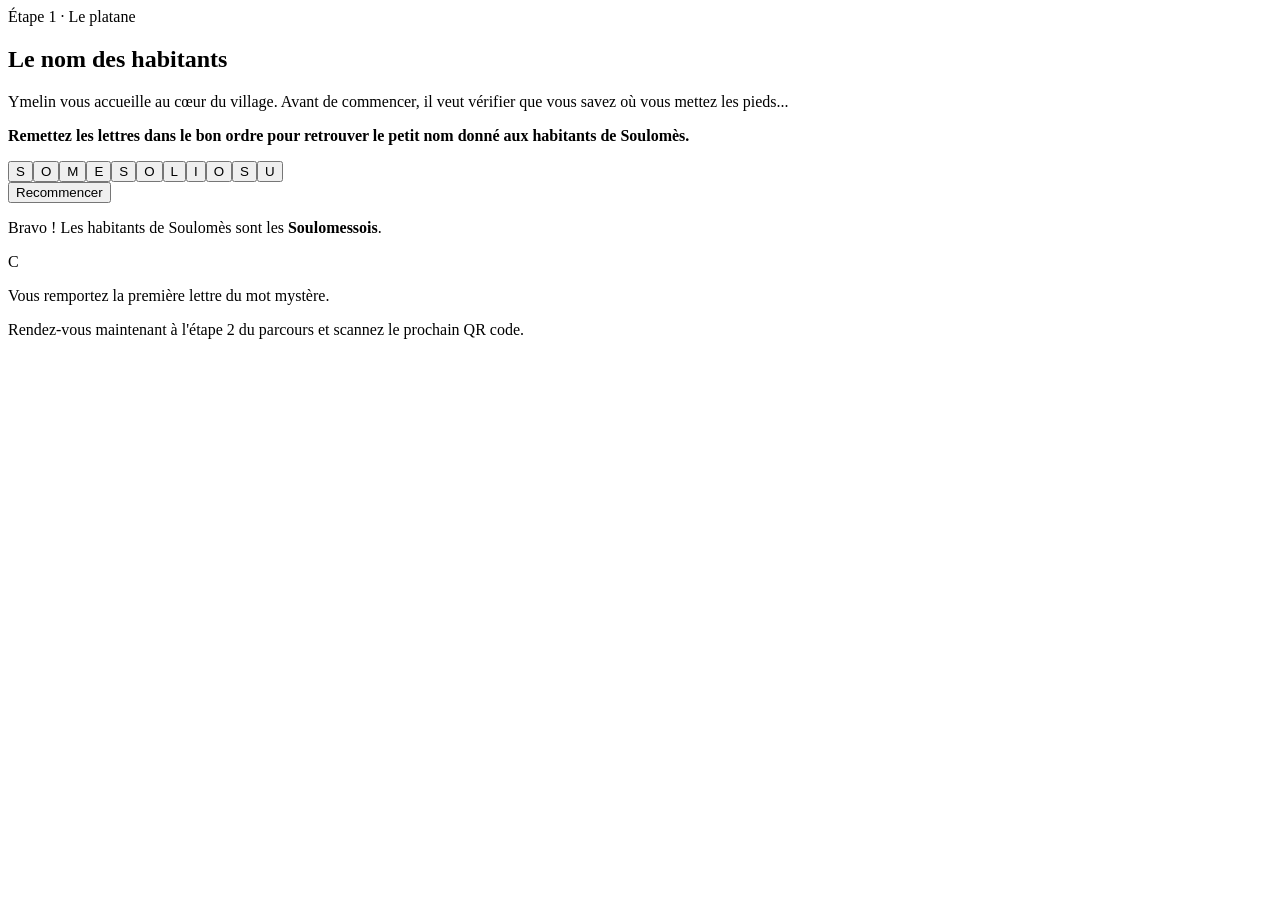
==== etape1.html @ f731c497 "Add files via upload" ====
<!doctype html><html lang="fr"><head><meta charset="utf-8"><meta name="viewport" content="width=device-width, initial-scale=1"><title>Étape 1 · Soulomessois</title><link rel="stylesheet" href="css/style.css"></head><body><audio id="medievalAudio" src="audio/ambiance-medievale.wav" preload="auto"></audio><div class="topbar" data-topbar></div><main class="page"><article class="card"><div class="kicker">Étape 1 · Le platane</div><h2>Le nom des habitants</h2><p class="story">Ymelin vous accueille au cœur du village. Avant de commencer, il veut vérifier que vous savez où vous mettez les pieds...</p><p class="story"><strong>Remettez les lettres dans le bon ordre pour retrouver le petit nom donné aux habitants de Soulomès.</strong></p><div id="letters" class="letters"></div><div id="answer" class="answerline"></div><button class="btn secondary" id="reset">Recommencer</button><div id="success" class="message"><p>Bravo ! Les habitants de Soulomès sont les <strong>Soulomessois</strong>.</p><div class="letter-award">C</div><p class="path-note">Vous remportez la première lettre du mot mystère.</p><p>Rendez-vous maintenant à l'étape 2 du parcours et scannez le prochain QR code.</p></div></article></main><script src="js/app.js"></script><script>const target="SOULOMESSOIS";let pool="SOMESOLIOSU".split("");let answer=[];const letters=document.getElementById("letters"),answerBox=document.getElementById("answer");function draw(){letters.innerHTML="";answerBox.innerHTML="";pool.forEach((l,i)=>{const b=document.createElement("button");b.className="letter";b.textContent=l;b.onclick=()=>{answer.push(l);pool.splice(i,1);check();draw()};letters.appendChild(b)});answer.forEach((l,i)=>{const b=document.createElement("button");b.className="letter";b.textContent=l;b.onclick=()=>{pool.push(l);answer.splice(i,1);draw()};answerBox.appendChild(b)})}function check(){if(answer.join("")===target)setTimeout(()=>reveal("success"),120)}document.getElementById("reset").onclick=()=>{pool="SOMESOLIOSU".split("");answer=[];draw()};draw();</script></body></html>
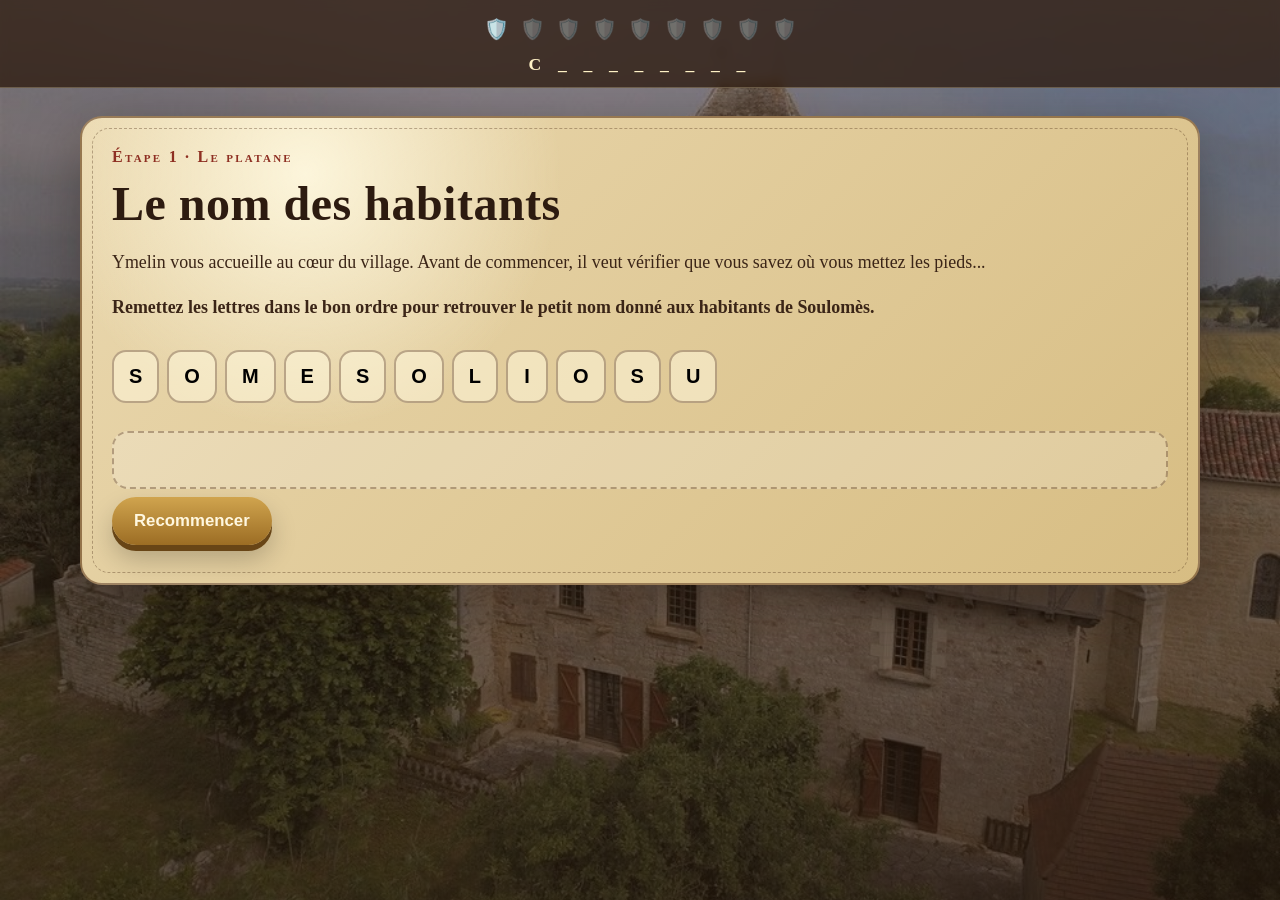
==== commit 420b367f: "Add files via upload" ====
--- a/etape1.html
+++ b/etape1.html
@@ -1 +1,7 @@
-<!doctype html><html lang="fr"><head><meta charset="utf-8"><meta name="viewport" content="width=device-width, initial-scale=1"><title>Étape 1 · Soulomessois</title><link rel="stylesheet" href="css/style.css"></head><body><audio id="medievalAudio" src="audio/ambiance-medievale.wav" preload="auto"></audio><div class="topbar" data-topbar></div><main class="page"><article class="card"><div class="kicker">Étape 1 · Le platane</div><h2>Le nom des habitants</h2><p class="story">Ymelin vous accueille au cœur du village. Avant de commencer, il veut vérifier que vous savez où vous mettez les pieds...</p><p class="story"><strong>Remettez les lettres dans le bon ordre pour retrouver le petit nom donné aux habitants de Soulomès.</strong></p><div id="letters" class="letters"></div><div id="answer" class="answerline"></div><button class="btn secondary" id="reset">Recommencer</button><div id="success" class="message"><p>Bravo ! Les habitants de Soulomès sont les <strong>Soulomessois</strong>.</p><div class="letter-award">C</div><p class="path-note">Vous remportez la première lettre du mot mystère.</p><p>Rendez-vous maintenant à l'étape 2 du parcours et scannez le prochain QR code.</p></div></article></main><script src="js/app.js"></script><script>const target="SOULOMESSOIS";let pool="SOMESOLIOSU".split("");let answer=[];const letters=document.getElementById("letters"),answerBox=document.getElementById("answer");function draw(){letters.innerHTML="";answerBox.innerHTML="";pool.forEach((l,i)=>{const b=document.createElement("button");b.className="letter";b.textContent=l;b.onclick=()=>{answer.push(l);pool.splice(i,1);check();draw()};letters.appendChild(b)});answer.forEach((l,i)=>{const b=document.createElement("button");b.className="letter";b.textContent=l;b.onclick=()=>{pool.push(l);answer.splice(i,1);draw()};answerBox.appendChild(b)})}function check(){if(answer.join("")===target)setTimeout(()=>reveal("success"),120)}document.getElementById("reset").onclick=()=>{pool="SOMESOLIOSU".split("");answer=[];draw()};draw();</script></body></html>+<!doctype html><html lang="fr"><head><meta charset="utf-8"><meta name="viewport" content="width=device-width, initial-scale=1"><title>Étape 1</title><link rel="stylesheet" href="style.css"></head><body><audio id="medievalAudio" src="ambiance-medievale.wav" preload="auto"></audio><div class="topbar" data-topbar></div><main class="page">
+<article class="card"><div class="kicker">Étape 1 · Le platane</div><h2>Le nom des habitants</h2><p class="story">Ymelin vous accueille au cœur du village. Avant de commencer, il veut vérifier que vous savez où vous mettez les pieds...</p><p class="story"><strong>Remettez les lettres dans le bon ordre pour retrouver le petit nom donné aux habitants de Soulomès.</strong></p><div id="letters" class="letters"></div><div id="answer" class="answerline"></div><button class="btn secondary" id="reset">Recommencer</button><div id="success" class="message"><p>Bravo ! Les habitants de Soulomès sont les <strong>Soulomessois</strong>.</p><div class="letter-award">C</div><p class="path-note">Vous remportez la première lettre du mot mystère.</p><p>Rendez-vous maintenant à l'étape 2 du parcours et scannez le prochain QR code.</p></div></article>
+</main><script src="app.js"></script><script>
+const target="SOULOMESSOIS";let pool="SOMESOLIOSU".split("");let answer=[];const letters=document.getElementById("letters"),answerBox=document.getElementById("answer");
+function draw(){letters.innerHTML="";answerBox.innerHTML="";pool.forEach((l,i)=>{const b=document.createElement("button");b.className="letter";b.textContent=l;b.onclick=()=>{answer.push(l);pool.splice(i,1);check();draw()};letters.appendChild(b)});answer.forEach((l,i)=>{const b=document.createElement("button");b.className="letter";b.textContent=l;b.onclick=()=>{pool.push(l);answer.splice(i,1);draw()};answerBox.appendChild(b)})}
+function check(){if(answer.join("")===target)setTimeout(()=>reveal("success"),120)}document.getElementById("reset").onclick=()=>{pool="SOMESOLIOSU".split("");answer=[];draw()};draw();
+</script></body></html>
--- a/style.css
+++ b/style.css
@@ -0,0 +1,23 @@
+
+:root{--ink:#3b2517;--red:#8e2f22;--gold:#b88a39;--parchment:#ead8af;--parchment2:#d7bd83;--shadow:rgba(30,16,8,.38)}
+*{box-sizing:border-box}html,body{margin:0;min-height:100%;font-family:Georgia,"Times New Roman",serif;color:var(--ink)}
+body{background:linear-gradient(rgba(38,24,12,.45),rgba(38,24,12,.72)),url("commanderie.jpg") center/cover fixed no-repeat}
+.page{width:min(1120px,94vw);margin:28px auto;padding-bottom:36px}.hero{display:grid;grid-template-columns:1.2fr .8fr;gap:26px;align-items:center;min-height:88vh}
+.card{position:relative;background:radial-gradient(circle at 20% 12%,rgba(255,249,225,.9),transparent 26%),linear-gradient(135deg,var(--parchment),var(--parchment2));border:2px solid rgba(94,58,28,.55);border-radius:22px;padding:30px;box-shadow:0 20px 60px var(--shadow)}
+.card:after{content:"";position:absolute;inset:10px;border:1px dashed rgba(74,44,20,.35);border-radius:17px;pointer-events:none}
+h1,h2{font-weight:700;letter-spacing:.5px;margin:.2em 0;color:#2d1b10}h1{font-size:clamp(2.1rem,5vw,4.6rem);line-height:.98}h2{font-size:clamp(1.8rem,4vw,3rem)}
+.kicker{font-variant:small-caps;letter-spacing:.14em;color:var(--red);font-weight:bold}.lead{font-size:1.25rem;line-height:1.55}.story{font-size:1.12rem;line-height:1.55}
+.ymelin{display:block;width:min(330px,70vw);margin:0 auto;filter:drop-shadow(0 12px 20px rgba(0,0,0,.35))}
+.btn{appearance:none;border:0;border-radius:999px;background:linear-gradient(#a93c2e,#7d251b);color:#fff7df;padding:14px 22px;font-size:1.05rem;font-weight:bold;cursor:pointer;box-shadow:0 6px 0 #4b160f,0 14px 26px rgba(0,0,0,.25);text-decoration:none;display:inline-block;margin:8px 8px 8px 0}
+.btn.secondary{background:linear-gradient(#d0a44e,#9c6d24);box-shadow:0 6px 0 #684516,0 14px 26px rgba(0,0,0,.22)}
+.topbar{position:sticky;top:0;z-index:10;margin:0;padding:12px 2vw;background:rgba(45,27,16,.78);backdrop-filter:blur(5px);border-bottom:1px solid rgba(255,240,190,.25)}
+.progress{display:flex;justify-content:center;gap:6px;flex-wrap:wrap}.shield{width:30px;height:34px;display:inline-grid;place-items:center;font-size:20px;opacity:.35}.shield.filled{opacity:1}
+.mystery{text-align:center;color:#fff2c6;font-weight:bold;margin-top:8px;font-size:1.1rem;letter-spacing:.35em}
+.choice,.letter{border:2px solid rgba(75,42,18,.35);background:rgba(255,248,221,.54);border-radius:14px;padding:13px 15px;margin:10px 0;cursor:pointer;font-weight:bold;transition:.15s;display:block}
+.choice:hover,.letter:hover{transform:translateY(-1px);background:rgba(255,248,221,.82)}.choice.selected{outline:3px solid rgba(184,138,57,.5)}
+.letters{display:flex;gap:8px;flex-wrap:wrap;margin:18px 0}.letter{min-width:42px;text-align:center;font-size:1.25rem;display:inline-block}
+.answerline{min-height:58px;display:flex;gap:8px;flex-wrap:wrap;padding:10px;border:2px dashed rgba(75,42,18,.35);border-radius:16px;background:rgba(255,255,255,.2)}
+.message{margin-top:18px;padding:16px;border-radius:16px;background:rgba(255,248,221,.68);border-left:7px solid var(--gold);display:none}.message.show{display:block}
+.letter-award{font-size:4rem;color:var(--red);font-weight:bold;text-align:center;margin:8px 0}.path-note{font-size:1.05rem;font-weight:bold;color:var(--red)}
+fieldset{border:0;margin:16px 0;padding:0}legend{font-weight:bold;font-size:1.1rem;margin-bottom:8px;color:#2d1b10}input{margin-right:8px}
+@media(max-width:780px){.hero{grid-template-columns:1fr;min-height:auto}.card{padding:22px}.mystery{letter-spacing:.18em;font-size:.96rem}.shield{width:25px;height:29px;font-size:17px}}
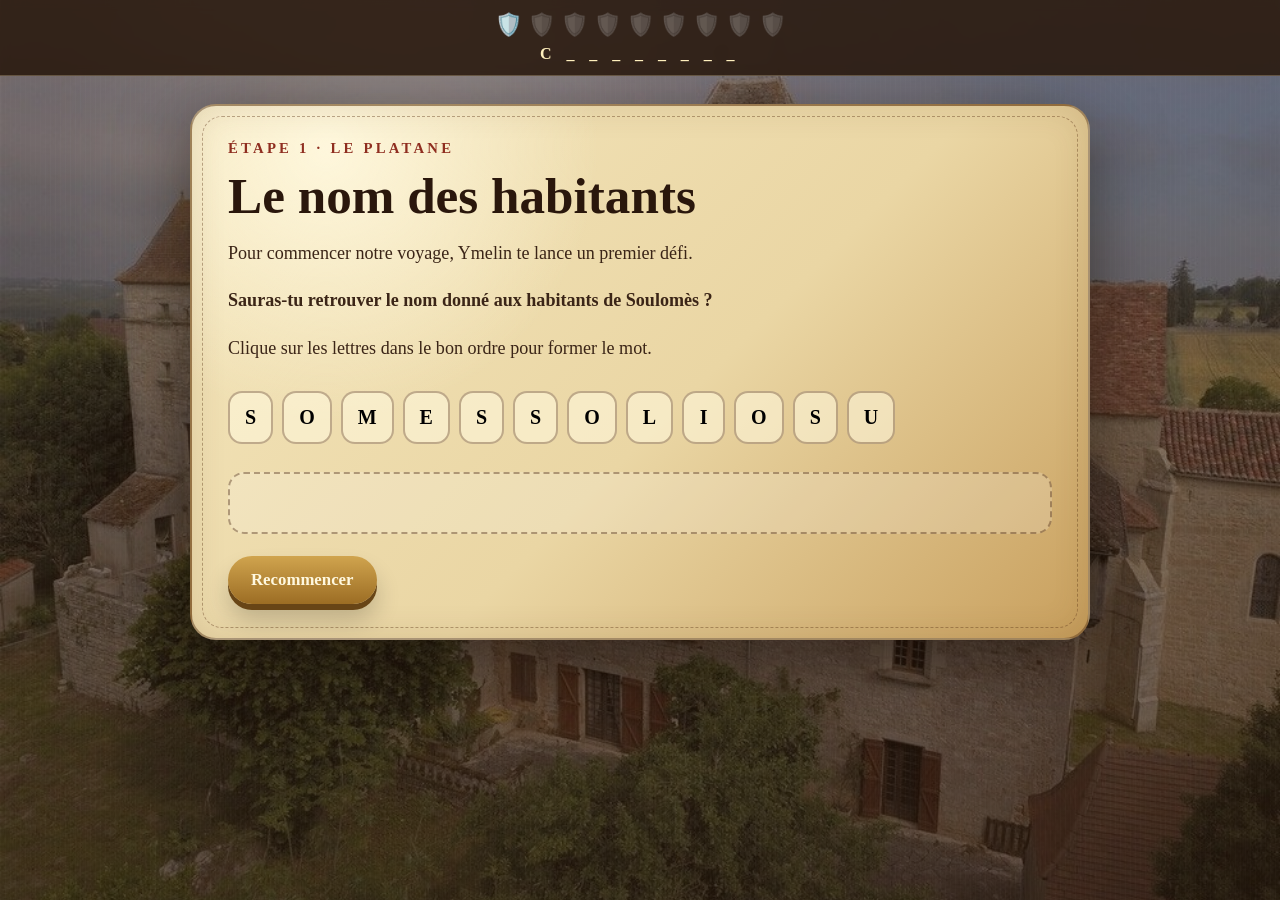
==== commit 3b457ca0: "Add files via upload" ====
--- a/etape1.html
+++ b/etape1.html
@@ -1,7 +1,39 @@
-<!doctype html><html lang="fr"><head><meta charset="utf-8"><meta name="viewport" content="width=device-width, initial-scale=1"><title>Étape 1</title><link rel="stylesheet" href="style.css"></head><body><audio id="medievalAudio" src="ambiance-medievale.wav" preload="auto"></audio><div class="topbar" data-topbar></div><main class="page">
-<article class="card"><div class="kicker">Étape 1 · Le platane</div><h2>Le nom des habitants</h2><p class="story">Ymelin vous accueille au cœur du village. Avant de commencer, il veut vérifier que vous savez où vous mettez les pieds...</p><p class="story"><strong>Remettez les lettres dans le bon ordre pour retrouver le petit nom donné aux habitants de Soulomès.</strong></p><div id="letters" class="letters"></div><div id="answer" class="answerline"></div><button class="btn secondary" id="reset">Recommencer</button><div id="success" class="message"><p>Bravo ! Les habitants de Soulomès sont les <strong>Soulomessois</strong>.</p><div class="letter-award">C</div><p class="path-note">Vous remportez la première lettre du mot mystère.</p><p>Rendez-vous maintenant à l'étape 2 du parcours et scannez le prochain QR code.</p></div></article>
-</main><script src="app.js"></script><script>
-const target="SOULOMESSOIS";let pool="SOMESOLIOSU".split("");let answer=[];const letters=document.getElementById("letters"),answerBox=document.getElementById("answer");
-function draw(){letters.innerHTML="";answerBox.innerHTML="";pool.forEach((l,i)=>{const b=document.createElement("button");b.className="letter";b.textContent=l;b.onclick=()=>{answer.push(l);pool.splice(i,1);check();draw()};letters.appendChild(b)});answer.forEach((l,i)=>{const b=document.createElement("button");b.className="letter";b.textContent=l;b.onclick=()=>{pool.push(l);answer.splice(i,1);draw()};answerBox.appendChild(b)})}
-function check(){if(answer.join("")===target)setTimeout(()=>reveal("success"),120)}document.getElementById("reset").onclick=()=>{pool="SOMESOLIOSU".split("");answer=[];draw()};draw();
-</script></body></html>+<!doctype html>
+<html lang="fr">
+<head>
+<meta charset="utf-8"><meta name="viewport" content="width=device-width, initial-scale=1">
+<title>Étape 1 · Le platane</title><link rel="stylesheet" href="style.css">
+</head>
+<body><div class="topbar" data-topbar></div><main class="page">
+<article class="parchment game">
+  <div class="kicker">Étape 1 · Le platane</div>
+  <h2>Le nom des habitants</h2>
+  <p class="story">Pour commencer notre voyage, Ymelin te lance un premier défi.</p>
+  <p class="story"><strong>Sauras-tu retrouver le nom donné aux habitants de Soulomès ?</strong></p>
+  <p class="story">Clique sur les lettres dans le bon ordre pour former le mot.</p>
+  <div id="letters" class="letters"></div>
+  <div id="answer" class="answerline"></div>
+  <div class="actions"><button class="btn secondary" id="reset">Recommencer</button></div>
+  <div id="success" class="message">
+    <p>Bravo ! Les habitants de Soulomès sont les <strong>Soulomessois</strong>.</p>
+    <div class="letter-award">C</div>
+    <p class="path-note">Tu remportes la première lettre du mot mystère.</p>
+    <p>Rends-toi maintenant à l’étape 2 du parcours et scanne le prochain QR code.</p>
+  </div>
+</article>
+</main><script src="app.js"></script>
+<script>
+const target="SOULOMESSOIS";
+const original="SOMESSOLIOSU".split("");
+let pool=[...original], answer=[];
+const letters=document.getElementById("letters"), answerBox=document.getElementById("answer");
+function draw(){
+  letters.innerHTML=""; answerBox.innerHTML="";
+  pool.forEach((l,i)=>{const b=document.createElement("button");b.className="letter";b.textContent=l;b.onclick=()=>{answer.push(l);pool.splice(i,1);check();draw()};letters.appendChild(b)});
+  answer.forEach((l,i)=>{const b=document.createElement("button");b.className="letter";b.textContent=l;b.onclick=()=>{pool.push(l);answer.splice(i,1);draw()};answerBox.appendChild(b)});
+}
+function check(){if(answer.join("")===target)setTimeout(()=>reveal("success"),120)}
+document.getElementById("reset").onclick=()=>{pool=[...original];answer=[];document.getElementById("success").classList.remove("show");draw()};
+draw();
+</script>
+</body></html>
--- a/style.css
+++ b/style.css
@@ -1,23 +1,35 @@
 
-:root{--ink:#3b2517;--red:#8e2f22;--gold:#b88a39;--parchment:#ead8af;--parchment2:#d7bd83;--shadow:rgba(30,16,8,.38)}
-*{box-sizing:border-box}html,body{margin:0;min-height:100%;font-family:Georgia,"Times New Roman",serif;color:var(--ink)}
-body{background:linear-gradient(rgba(38,24,12,.45),rgba(38,24,12,.72)),url("commanderie.jpg") center/cover fixed no-repeat}
-.page{width:min(1120px,94vw);margin:28px auto;padding-bottom:36px}.hero{display:grid;grid-template-columns:1.2fr .8fr;gap:26px;align-items:center;min-height:88vh}
-.card{position:relative;background:radial-gradient(circle at 20% 12%,rgba(255,249,225,.9),transparent 26%),linear-gradient(135deg,var(--parchment),var(--parchment2));border:2px solid rgba(94,58,28,.55);border-radius:22px;padding:30px;box-shadow:0 20px 60px var(--shadow)}
-.card:after{content:"";position:absolute;inset:10px;border:1px dashed rgba(74,44,20,.35);border-radius:17px;pointer-events:none}
-h1,h2{font-weight:700;letter-spacing:.5px;margin:.2em 0;color:#2d1b10}h1{font-size:clamp(2.1rem,5vw,4.6rem);line-height:.98}h2{font-size:clamp(1.8rem,4vw,3rem)}
-.kicker{font-variant:small-caps;letter-spacing:.14em;color:var(--red);font-weight:bold}.lead{font-size:1.25rem;line-height:1.55}.story{font-size:1.12rem;line-height:1.55}
-.ymelin{display:block;width:min(330px,70vw);margin:0 auto;filter:drop-shadow(0 12px 20px rgba(0,0,0,.35))}
-.btn{appearance:none;border:0;border-radius:999px;background:linear-gradient(#a93c2e,#7d251b);color:#fff7df;padding:14px 22px;font-size:1.05rem;font-weight:bold;cursor:pointer;box-shadow:0 6px 0 #4b160f,0 14px 26px rgba(0,0,0,.25);text-decoration:none;display:inline-block;margin:8px 8px 8px 0}
-.btn.secondary{background:linear-gradient(#d0a44e,#9c6d24);box-shadow:0 6px 0 #684516,0 14px 26px rgba(0,0,0,.22)}
-.topbar{position:sticky;top:0;z-index:10;margin:0;padding:12px 2vw;background:rgba(45,27,16,.78);backdrop-filter:blur(5px);border-bottom:1px solid rgba(255,240,190,.25)}
-.progress{display:flex;justify-content:center;gap:6px;flex-wrap:wrap}.shield{width:30px;height:34px;display:inline-grid;place-items:center;font-size:20px;opacity:.35}.shield.filled{opacity:1}
-.mystery{text-align:center;color:#fff2c6;font-weight:bold;margin-top:8px;font-size:1.1rem;letter-spacing:.35em}
-.choice,.letter{border:2px solid rgba(75,42,18,.35);background:rgba(255,248,221,.54);border-radius:14px;padding:13px 15px;margin:10px 0;cursor:pointer;font-weight:bold;transition:.15s;display:block}
-.choice:hover,.letter:hover{transform:translateY(-1px);background:rgba(255,248,221,.82)}.choice.selected{outline:3px solid rgba(184,138,57,.5)}
-.letters{display:flex;gap:8px;flex-wrap:wrap;margin:18px 0}.letter{min-width:42px;text-align:center;font-size:1.25rem;display:inline-block}
-.answerline{min-height:58px;display:flex;gap:8px;flex-wrap:wrap;padding:10px;border:2px dashed rgba(75,42,18,.35);border-radius:16px;background:rgba(255,255,255,.2)}
-.message{margin-top:18px;padding:16px;border-radius:16px;background:rgba(255,248,221,.68);border-left:7px solid var(--gold);display:none}.message.show{display:block}
-.letter-award{font-size:4rem;color:var(--red);font-weight:bold;text-align:center;margin:8px 0}.path-note{font-size:1.05rem;font-weight:bold;color:var(--red)}
-fieldset{border:0;margin:16px 0;padding:0}legend{font-weight:bold;font-size:1.1rem;margin-bottom:8px;color:#2d1b10}input{margin-right:8px}
-@media(max-width:780px){.hero{grid-template-columns:1fr;min-height:auto}.card{padding:22px}.mystery{letter-spacing:.18em;font-size:.96rem}.shield{width:25px;height:29px;font-size:17px}}
+:root{
+  --ink:#3b2517;--brown:#5a351d;--red:#8f2e20;--gold:#b98735;
+  --paper:#ead6a4;--paper-light:#f4e6bd;--paper-dark:#c89f5d;
+}
+*{box-sizing:border-box}
+html,body{margin:0;min-height:100%;font-family:Georgia,"Times New Roman",serif;color:var(--ink)}
+body{background:linear-gradient(rgba(42,25,12,.50),rgba(42,25,12,.68)),url("commanderie.jpg") center/cover fixed no-repeat}
+body:before{content:"";position:fixed;inset:0;pointer-events:none;opacity:.15;background:radial-gradient(circle at 30% 20%,#fff7d0,transparent 30%),repeating-linear-gradient(90deg,rgba(255,255,255,.12) 0 1px,transparent 1px 5px)}
+.page{width:min(1180px,94vw);margin:26px auto 38px}
+.hero{display:grid;grid-template-columns:minmax(420px,620px) 1fr;gap:36px;align-items:center;min-height:88vh}
+.parchment{position:relative;padding:34px 36px;border-radius:26px;background:radial-gradient(circle at 15% 8%,rgba(255,248,222,.95),transparent 30%),linear-gradient(135deg,var(--paper-light),var(--paper) 55%,var(--paper-dark));border:2px solid rgba(83,49,22,.48);box-shadow:0 24px 70px rgba(18,9,3,.55),inset 0 0 35px rgba(93,54,22,.14)}
+.parchment:before{content:"";position:absolute;inset:10px;border:1px dashed rgba(92,54,23,.40);border-radius:20px;pointer-events:none}
+.kicker{text-transform:uppercase;letter-spacing:.22em;font-weight:bold;color:var(--red);font-size:.92rem}
+h1{font-size:clamp(2.25rem,5.3vw,4.8rem);line-height:.95;margin:.22em 0 .28em;color:#2a170c;text-shadow:0 1px 0 rgba(255,255,255,.25)}
+h2{font-size:clamp(1.9rem,4vw,3.25rem);line-height:1;margin:.25em 0;color:#2a170c}
+.lead{font-weight:bold;font-size:1.22rem;line-height:1.45}
+.story{font-size:1.13rem;line-height:1.62}
+.ymelin{width:min(410px,80vw);display:block;margin:0 auto;filter:drop-shadow(0 18px 24px rgba(0,0,0,.35));opacity:.95}
+.btn{border:0;border-radius:999px;background:linear-gradient(#a83a2d,#7a2319);color:#fff8df;padding:14px 23px;font-size:1.05rem;font-weight:bold;text-decoration:none;display:inline-block;cursor:pointer;box-shadow:0 6px 0 #4d160f,0 16px 25px rgba(0,0,0,.25);font-family:Georgia,'Times New Roman',serif}
+.btn.secondary{background:linear-gradient(#d0a44e,#9c6d24);box-shadow:0 6px 0 #684516,0 16px 25px rgba(0,0,0,.20)}
+.actions{display:flex;flex-wrap:wrap;gap:12px;margin-top:22px}
+.topbar{position:sticky;top:0;z-index:10;background:rgba(39,23,11,.86);backdrop-filter:blur(5px);padding:12px 2vw;border-bottom:1px solid rgba(255,238,190,.25)}
+.progress{display:flex;justify-content:center;gap:6px;flex-wrap:wrap}.shield{opacity:.28;font-size:22px;filter:grayscale(1)}.shield.filled{opacity:1;filter:none}
+.mystery{text-align:center;color:#fff0bd;font-weight:bold;letter-spacing:.34em;margin-top:7px}
+.game{max-width:900px;margin:28px auto}
+.choice,.letter{border:2px solid rgba(83,48,20,.35);background:rgba(255,248,221,.58);border-radius:14px;padding:13px 15px;margin:10px 0;cursor:pointer;font-weight:bold;transition:.15s;font-family:Georgia,'Times New Roman',serif;font-size:1rem}
+.choice{display:block}.choice:hover,.letter:hover{transform:translateY(-1px);background:rgba(255,248,221,.86)}.choice.selected{outline:3px solid rgba(184,138,57,.48)}
+.letters{display:flex;gap:9px;flex-wrap:wrap;margin:18px 0}.letter{min-width:43px;text-align:center;font-size:1.25rem;display:inline-block}
+.answerline{min-height:62px;display:flex;gap:9px;flex-wrap:wrap;padding:10px;border:2px dashed rgba(75,42,18,.40);border-radius:16px;background:rgba(255,255,255,.18)}
+.message{margin-top:20px;padding:17px;border-radius:16px;background:rgba(255,248,221,.72);border-left:7px solid var(--gold);display:none}.message.show{display:block}
+.letter-award{font-size:4rem;color:var(--red);font-weight:bold;text-align:center;margin:8px 0}.path-note{font-weight:bold;color:var(--red)}
+fieldset{border:0;margin:18px 0;padding:0}legend{font-weight:bold;font-size:1.12rem;margin-bottom:8px}
+input{margin-right:8px}
+@media(max-width:820px){.hero{grid-template-columns:1fr}.parchment{padding:24px 22px}.ymelin{max-width:310px}.mystery{letter-spacing:.18em}.shield{font-size:18px}}
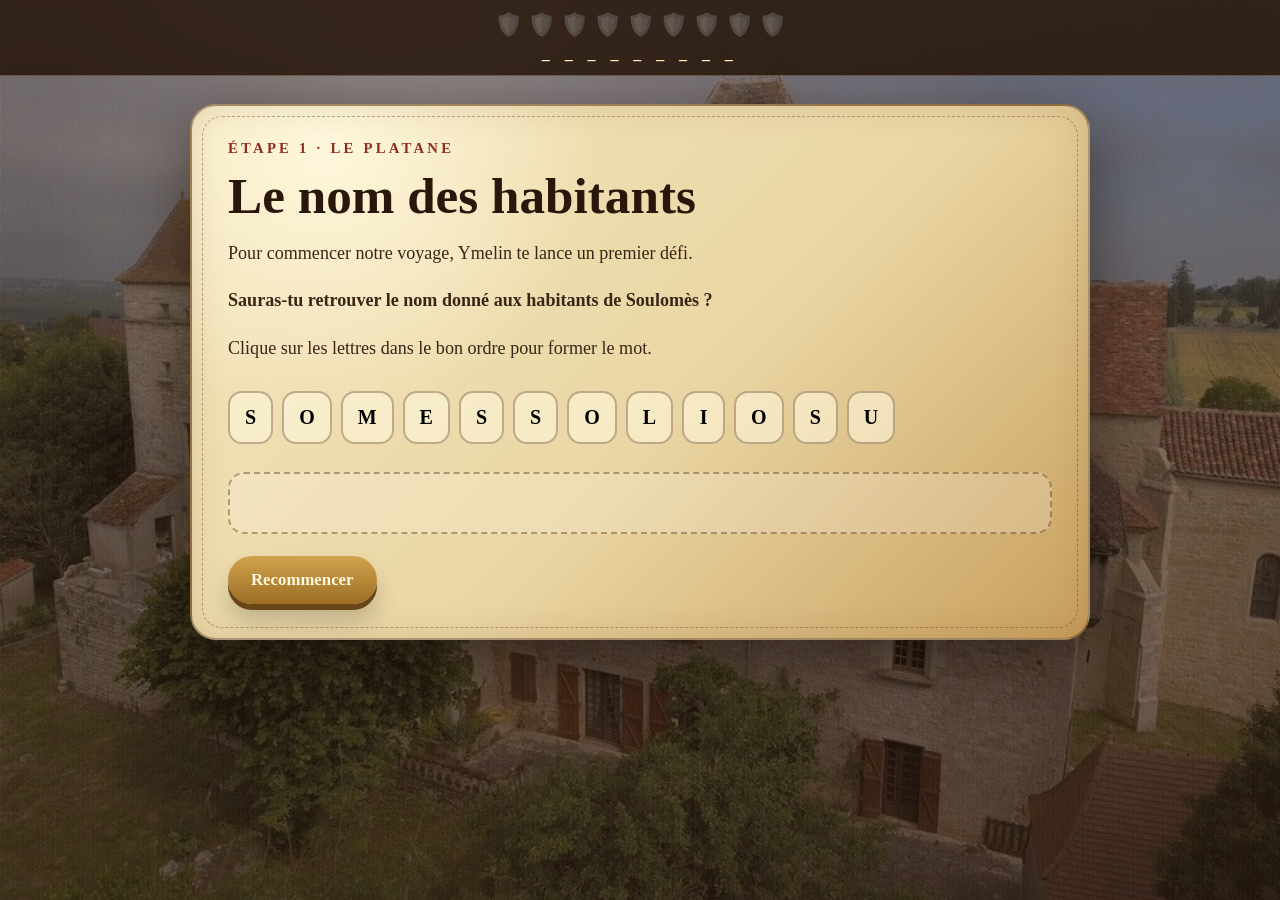
==== commit de83b61e: "Add files via upload" ====
--- a/etape1.html
+++ b/etape1.html
@@ -4,36 +4,69 @@
 <meta charset="utf-8"><meta name="viewport" content="width=device-width, initial-scale=1">
 <title>Étape 1 · Le platane</title><link rel="stylesheet" href="style.css">
 </head>
-<body><div class="topbar" data-topbar></div><main class="page">
+<body>
+<div class="topbar" data-topbar></div>
+<main class="page">
 <article class="parchment game">
   <div class="kicker">Étape 1 · Le platane</div>
   <h2>Le nom des habitants</h2>
   <p class="story">Pour commencer notre voyage, Ymelin te lance un premier défi.</p>
   <p class="story"><strong>Sauras-tu retrouver le nom donné aux habitants de Soulomès ?</strong></p>
   <p class="story">Clique sur les lettres dans le bon ordre pour former le mot.</p>
+
   <div id="letters" class="letters"></div>
   <div id="answer" class="answerline"></div>
+
   <div class="actions"><button class="btn secondary" id="reset">Recommencer</button></div>
+
   <div id="success" class="message">
     <p>Bravo ! Les habitants de Soulomès sont les <strong>Soulomessois</strong>.</p>
     <div class="letter-award">C</div>
     <p class="path-note">Tu remportes la première lettre du mot mystère.</p>
-    <p>Rends-toi maintenant à l’étape 2 du parcours et scanne le prochain QR code.</p>
+    <p><strong>Pour continuer :</strong> fais maintenant le tour de la place du village et cherche le QR code de l’étape 2.</p>
   </div>
 </article>
-</main><script src="app.js"></script>
+</main>
+<script src="app.js"></script>
 <script>
 const target="SOULOMESSOIS";
 const original="SOMESSOLIOSU".split("");
 let pool=[...original], answer=[];
 const letters=document.getElementById("letters"), answerBox=document.getElementById("answer");
+
 function draw(){
   letters.innerHTML=""; answerBox.innerHTML="";
-  pool.forEach((l,i)=>{const b=document.createElement("button");b.className="letter";b.textContent=l;b.onclick=()=>{answer.push(l);pool.splice(i,1);check();draw()};letters.appendChild(b)});
-  answer.forEach((l,i)=>{const b=document.createElement("button");b.className="letter";b.textContent=l;b.onclick=()=>{pool.push(l);answer.splice(i,1);draw()};answerBox.appendChild(b)});
+  pool.forEach((l,i)=>{
+    const b=document.createElement("button");
+    b.className="letter"; b.textContent=l;
+    b.onclick=()=>{answer.push(l);pool.splice(i,1);check();draw()};
+    letters.appendChild(b)
+  });
+  answer.forEach((l,i)=>{
+    const b=document.createElement("button");
+    b.className="letter"; b.textContent=l;
+    b.onclick=()=>{pool.push(l);answer.splice(i,1);draw()};
+    answerBox.appendChild(b)
+  });
 }
-function check(){if(answer.join("")===target)setTimeout(()=>reveal("success"),120)}
-document.getElementById("reset").onclick=()=>{pool=[...original];answer=[];document.getElementById("success").classList.remove("show");draw()};
+
+function check(){
+  if(answer.join("")===target){
+    setTimeout(()=>reveal("success", 1),120);
+  }
+}
+
+document.getElementById("reset").onclick=()=>{
+  pool=[...original];
+  answer=[];
+  document.getElementById("success").classList.remove("show");
+  draw();
+};
+
+if(solvedSteps().includes(1)){
+  reveal("success");
+}
 draw();
 </script>
-</body></html>+</body>
+</html>
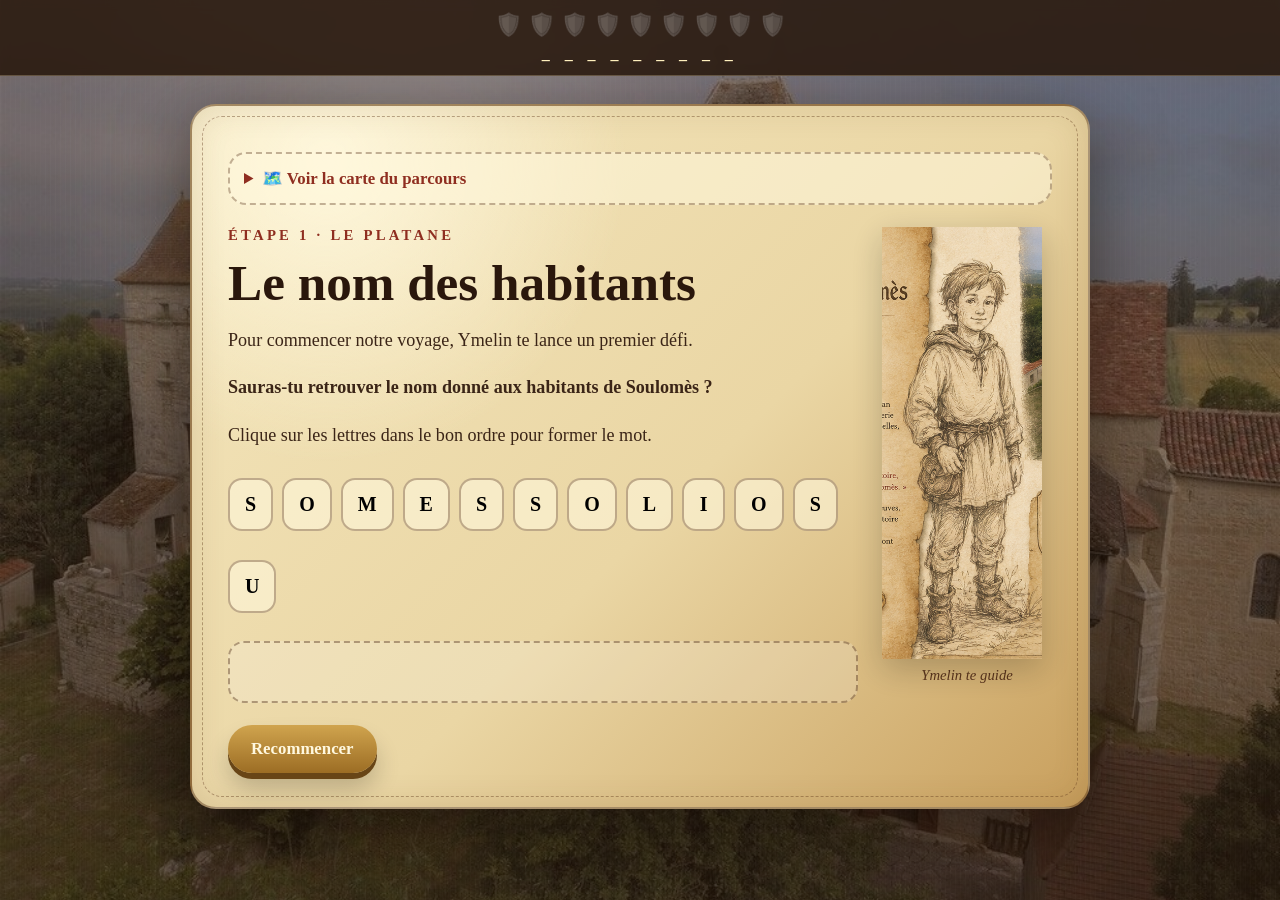
==== commit 2414ce16: "Add files via upload" ====
--- a/etape1.html
+++ b/etape1.html
@@ -8,6 +8,16 @@
 <div class="topbar" data-topbar></div>
 <main class="page">
 <article class="parchment game">
+
+<details class="map-box">
+  <summary>🗺️ Voir la carte du parcours</summary>
+  <img src="carte-parcours.jpg" alt="Carte du parcours dans Soulomès" class="map-img">
+  <p class="map-help">Les numéros indiquent les étapes du jeu. En cas de doute, repère-toi avec la place du village, la mairie, la mare du Cloup, la route de Théron, la Commanderie puis l’église Sainte-Marie-Madeleine.</p>
+</details>
+
+<div class="step-layout">
+  <div>
+
   <div class="kicker">Étape 1 · Le platane</div>
   <h2>Le nom des habitants</h2>
   <p class="story">Pour commencer notre voyage, Ymelin te lance un premier défi.</p>
@@ -25,9 +35,17 @@
     <p class="path-note">Tu remportes la première lettre du mot mystère.</p>
     <p><strong>Pour continuer :</strong> fais maintenant le tour de la place du village et cherche le QR code de l’étape 2.</p>
   </div>
+
+  </div>
+  <aside>
+    <img src="ymelin.png" alt="Ymelin, petit guide de Soulomès" class="ymelin-step">
+    <div class="ymelin-caption">Ymelin te guide</div>
+  </aside>
+</div>
 </article>
 </main>
 <script src="app.js"></script>
+
 <script>
 const target="SOULOMESSOIS";
 const original="SOMESSOLIOSU".split("");
@@ -68,5 +86,6 @@
 }
 draw();
 </script>
+
 </body>
 </html>
--- a/style.css
+++ b/style.css
@@ -33,3 +33,60 @@
 fieldset{border:0;margin:18px 0;padding:0}legend{font-weight:bold;font-size:1.12rem;margin-bottom:8px}
 input{margin-right:8px}
 @media(max-width:820px){.hero{grid-template-columns:1fr}.parchment{padding:24px 22px}.ymelin{max-width:310px}.mystery{letter-spacing:.18em}.shield{font-size:18px}}
+
+
+/* Corrections : carte + Ymelin sur les étapes */
+.map-toggle{margin:14px 0 20px}
+.map-box{
+  margin:12px 0 22px;
+  padding:14px;
+  border-radius:18px;
+  background:rgba(255,248,221,.55);
+  border:2px dashed rgba(83,48,20,.35);
+}
+.map-box summary{
+  cursor:pointer;
+  font-weight:bold;
+  color:var(--red);
+  font-size:1.05rem;
+}
+.map-img{
+  width:100%;
+  max-width:620px;
+  display:block;
+  margin:14px auto 8px;
+  border-radius:14px;
+  border:2px solid rgba(83,48,20,.35);
+  box-shadow:0 8px 18px rgba(0,0,0,.18);
+}
+.map-help{
+  font-size:.98rem;
+  line-height:1.45;
+  margin:.5rem 0 0;
+}
+.step-layout{
+  display:grid;
+  grid-template-columns:minmax(0,1fr) 170px;
+  gap:24px;
+  align-items:start;
+}
+.ymelin-step{
+  width:160px;
+  max-width:100%;
+  opacity:.92;
+  filter:drop-shadow(0 10px 16px rgba(0,0,0,.22));
+  position:sticky;
+  top:96px;
+}
+.ymelin-caption{
+  text-align:center;
+  font-style:italic;
+  font-size:.92rem;
+  color:var(--brown);
+  margin-top:4px;
+}
+@media(max-width:760px){
+  .step-layout{grid-template-columns:1fr}
+  .ymelin-step{width:135px;position:static;margin:0 auto}
+  .ymelin-caption{text-align:center}
+}
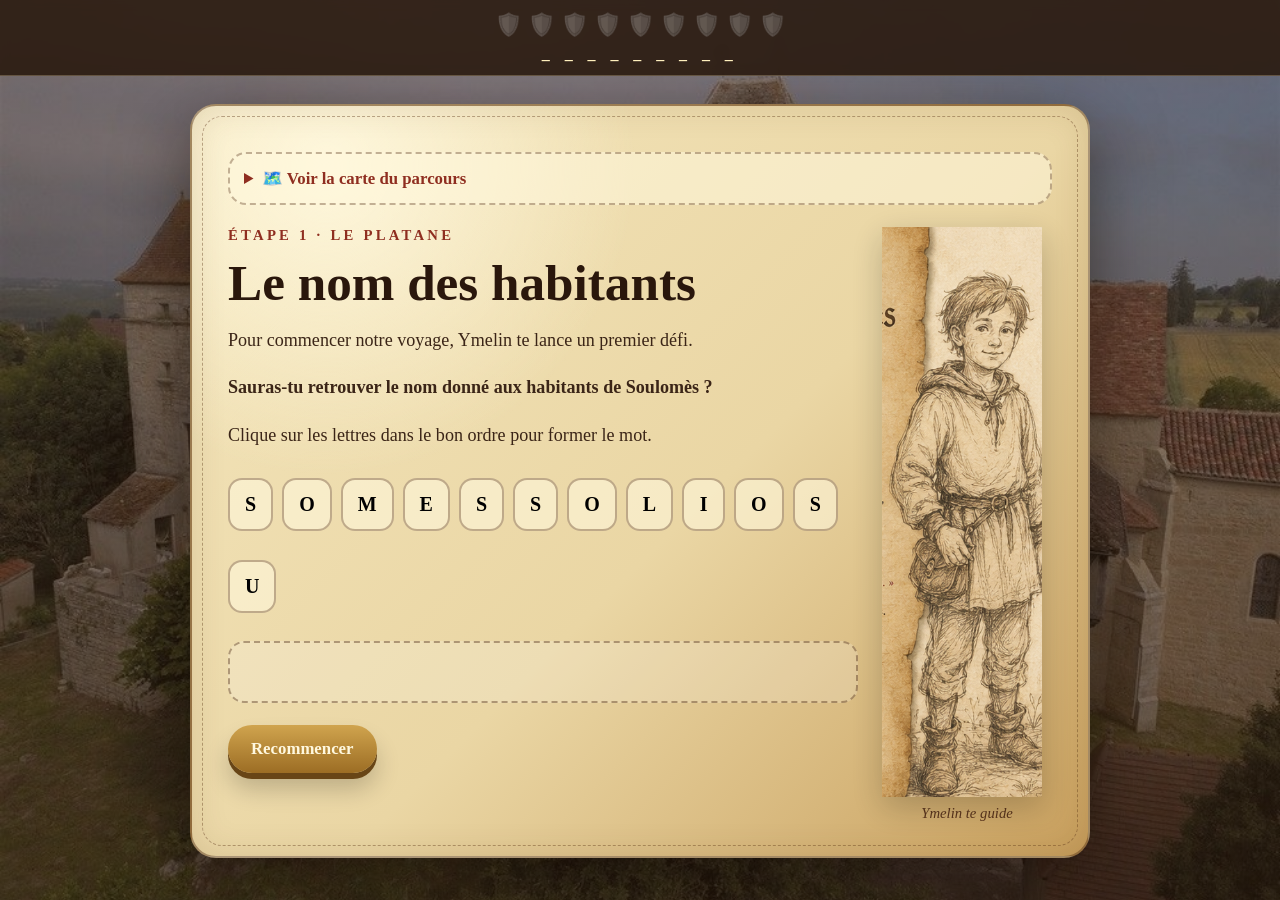
==== commit d40436a3: "Add files via upload" ====
--- a/etape1.html
+++ b/etape1.html
@@ -1,91 +1,5 @@
-<!doctype html>
-<html lang="fr">
-<head>
-<meta charset="utf-8"><meta name="viewport" content="width=device-width, initial-scale=1">
-<title>Étape 1 · Le platane</title><link rel="stylesheet" href="style.css">
-</head>
-<body>
-<div class="topbar" data-topbar></div>
-<main class="page">
-<article class="parchment game">
-
-<details class="map-box">
-  <summary>🗺️ Voir la carte du parcours</summary>
-  <img src="carte-parcours.jpg" alt="Carte du parcours dans Soulomès" class="map-img">
-  <p class="map-help">Les numéros indiquent les étapes du jeu. En cas de doute, repère-toi avec la place du village, la mairie, la mare du Cloup, la route de Théron, la Commanderie puis l’église Sainte-Marie-Madeleine.</p>
-</details>
-
-<div class="step-layout">
-  <div>
-
-  <div class="kicker">Étape 1 · Le platane</div>
-  <h2>Le nom des habitants</h2>
-  <p class="story">Pour commencer notre voyage, Ymelin te lance un premier défi.</p>
-  <p class="story"><strong>Sauras-tu retrouver le nom donné aux habitants de Soulomès ?</strong></p>
-  <p class="story">Clique sur les lettres dans le bon ordre pour former le mot.</p>
-
-  <div id="letters" class="letters"></div>
-  <div id="answer" class="answerline"></div>
-
-  <div class="actions"><button class="btn secondary" id="reset">Recommencer</button></div>
-
-  <div id="success" class="message">
-    <p>Bravo ! Les habitants de Soulomès sont les <strong>Soulomessois</strong>.</p>
-    <div class="letter-award">C</div>
-    <p class="path-note">Tu remportes la première lettre du mot mystère.</p>
-    <p><strong>Pour continuer :</strong> fais maintenant le tour de la place du village et cherche le QR code de l’étape 2.</p>
-  </div>
-
-  </div>
-  <aside>
-    <img src="ymelin.png" alt="Ymelin, petit guide de Soulomès" class="ymelin-step">
-    <div class="ymelin-caption">Ymelin te guide</div>
-  </aside>
-</div>
-</article>
-</main>
-<script src="app.js"></script>
-
-<script>
-const target="SOULOMESSOIS";
-const original="SOMESSOLIOSU".split("");
-let pool=[...original], answer=[];
-const letters=document.getElementById("letters"), answerBox=document.getElementById("answer");
-
-function draw(){
-  letters.innerHTML=""; answerBox.innerHTML="";
-  pool.forEach((l,i)=>{
-    const b=document.createElement("button");
-    b.className="letter"; b.textContent=l;
-    b.onclick=()=>{answer.push(l);pool.splice(i,1);check();draw()};
-    letters.appendChild(b)
-  });
-  answer.forEach((l,i)=>{
-    const b=document.createElement("button");
-    b.className="letter"; b.textContent=l;
-    b.onclick=()=>{pool.push(l);answer.splice(i,1);draw()};
-    answerBox.appendChild(b)
-  });
-}
-
-function check(){
-  if(answer.join("")===target){
-    setTimeout(()=>reveal("success", 1),120);
-  }
-}
-
-document.getElementById("reset").onclick=()=>{
-  pool=[...original];
-  answer=[];
-  document.getElementById("success").classList.remove("show");
-  draw();
-};
-
-if(solvedSteps().includes(1)){
-  reveal("success");
-}
-draw();
-</script>
-
-</body>
-</html>+<!doctype html><html lang="fr"><head><meta charset="utf-8"><meta name="viewport" content="width=device-width, initial-scale=1"><title>Étape 1 · Le platane</title><link rel="stylesheet" href="style.css"></head><body><div class="topbar" data-topbar></div><main class="page"><article class="parchment game"><details class="map-box"><summary>🗺️ Voir la carte du parcours</summary><img src="carte-parcours.jpg" alt="Carte du parcours dans Soulomès" class="map-img"><p class="map-help">Les numéros indiquent les étapes du jeu. Repère-toi avec la place du village, la mairie, la mare du Cloup, la route de Théron, la Commanderie puis l’église Sainte-Marie-Madeleine.</p></details><div class="step-layout"><div><div class="kicker">Étape 1 · Le platane</div><h2>Le nom des habitants</h2><p class="story">Pour commencer notre voyage, Ymelin te lance un premier défi.</p><p class="story"><strong>Sauras-tu retrouver le nom donné aux habitants de Soulomès ?</strong></p><p class="story">Clique sur les lettres dans le bon ordre pour former le mot.</p><div id="letters" class="letters"></div><div id="answer" class="answerline"></div><div class="actions"><button class="btn secondary" id="reset">Recommencer</button></div><div id="success" class="message"><p>Bravo ! Les habitants de Soulomès sont les <strong>Soulomessois</strong>.</p><div class="letter-award">C</div><p class="path-note">Tu remportes la première lettre du mot mystère.</p><p><strong>Pour continuer :</strong> fais maintenant le tour de la place du village et cherche le QR code de l’étape 2.</p></div></div><aside><img src="ymelin.png" alt="Ymelin" class="ymelin-step"><div class="ymelin-caption">Ymelin te guide</div></aside></div></article></main><script src="app.js"></script><script>
+const target="SOULOMESSOIS";const original="SOMESSOLIOSU".split("");let pool=[...original],answer=[];const letters=document.getElementById("letters"),answerBox=document.getElementById("answer");
+function draw(){letters.innerHTML="";answerBox.innerHTML="";pool.forEach((l,i)=>{const b=document.createElement("button");b.className="letter";b.textContent=l;b.onclick=()=>{answer.push(l);pool.splice(i,1);check();draw()};letters.appendChild(b)});answer.forEach((l,i)=>{const b=document.createElement("button");b.className="letter";b.textContent=l;b.onclick=()=>{pool.push(l);answer.splice(i,1);draw()};answerBox.appendChild(b)})}
+function check(){if(answer.join("")===target)setTimeout(()=>reveal("success",1),120)}document.getElementById("reset").onclick=()=>{pool=[...original];answer=[];document.getElementById("success").classList.remove("show");draw()};if(solvedSteps().includes(1))reveal("success");draw();
+</script></body></html>
--- a/style.css
+++ b/style.css
@@ -1,92 +1,23 @@
 
-:root{
-  --ink:#3b2517;--brown:#5a351d;--red:#8f2e20;--gold:#b98735;
-  --paper:#ead6a4;--paper-light:#f4e6bd;--paper-dark:#c89f5d;
-}
-*{box-sizing:border-box}
-html,body{margin:0;min-height:100%;font-family:Georgia,"Times New Roman",serif;color:var(--ink)}
+:root{--ink:#3b2517;--brown:#5a351d;--red:#8f2e20;--gold:#b98735;--paper:#ead6a4;--paper-light:#f4e6bd;--paper-dark:#c89f5d}
+*{box-sizing:border-box}html,body{margin:0;min-height:100%;font-family:Georgia,"Times New Roman",serif;color:var(--ink)}
 body{background:linear-gradient(rgba(42,25,12,.50),rgba(42,25,12,.68)),url("commanderie.jpg") center/cover fixed no-repeat}
-body:before{content:"";position:fixed;inset:0;pointer-events:none;opacity:.15;background:radial-gradient(circle at 30% 20%,#fff7d0,transparent 30%),repeating-linear-gradient(90deg,rgba(255,255,255,.12) 0 1px,transparent 1px 5px)}
-.page{width:min(1180px,94vw);margin:26px auto 38px}
-.hero{display:grid;grid-template-columns:minmax(420px,620px) 1fr;gap:36px;align-items:center;min-height:88vh}
+.page{width:min(1180px,94vw);margin:26px auto 38px}.hero{display:grid;grid-template-columns:minmax(420px,620px) 1fr;gap:36px;align-items:center;min-height:88vh}
 .parchment{position:relative;padding:34px 36px;border-radius:26px;background:radial-gradient(circle at 15% 8%,rgba(255,248,222,.95),transparent 30%),linear-gradient(135deg,var(--paper-light),var(--paper) 55%,var(--paper-dark));border:2px solid rgba(83,49,22,.48);box-shadow:0 24px 70px rgba(18,9,3,.55),inset 0 0 35px rgba(93,54,22,.14)}
-.parchment:before{content:"";position:absolute;inset:10px;border:1px dashed rgba(92,54,23,.40);border-radius:20px;pointer-events:none}
-.kicker{text-transform:uppercase;letter-spacing:.22em;font-weight:bold;color:var(--red);font-size:.92rem}
-h1{font-size:clamp(2.25rem,5.3vw,4.8rem);line-height:.95;margin:.22em 0 .28em;color:#2a170c;text-shadow:0 1px 0 rgba(255,255,255,.25)}
-h2{font-size:clamp(1.9rem,4vw,3.25rem);line-height:1;margin:.25em 0;color:#2a170c}
-.lead{font-weight:bold;font-size:1.22rem;line-height:1.45}
-.story{font-size:1.13rem;line-height:1.62}
+.parchment:before{content:"";position:absolute;inset:10px;border:1px dashed rgba(92,54,23,.40);border-radius:20px;pointer-events:none}.kicker{text-transform:uppercase;letter-spacing:.22em;font-weight:bold;color:var(--red);font-size:.92rem}
+h1{font-size:clamp(2.25rem,5.3vw,4.8rem);line-height:.95;margin:.22em 0 .28em;color:#2a170c}h1::first-letter{color:#8f2e20;text-shadow:1px 1px 0 rgba(255,238,190,.75)}
+h2{font-size:clamp(1.9rem,4vw,3.25rem);line-height:1;margin:.25em 0;color:#2a170c}.lead{font-weight:bold;font-size:1.22rem;line-height:1.45}.story{font-size:1.13rem;line-height:1.62}
 .ymelin{width:min(410px,80vw);display:block;margin:0 auto;filter:drop-shadow(0 18px 24px rgba(0,0,0,.35));opacity:.95}
 .btn{border:0;border-radius:999px;background:linear-gradient(#a83a2d,#7a2319);color:#fff8df;padding:14px 23px;font-size:1.05rem;font-weight:bold;text-decoration:none;display:inline-block;cursor:pointer;box-shadow:0 6px 0 #4d160f,0 16px 25px rgba(0,0,0,.25);font-family:Georgia,'Times New Roman',serif}
-.btn.secondary{background:linear-gradient(#d0a44e,#9c6d24);box-shadow:0 6px 0 #684516,0 16px 25px rgba(0,0,0,.20)}
-.actions{display:flex;flex-wrap:wrap;gap:12px;margin-top:22px}
+.btn.secondary{background:linear-gradient(#d0a44e,#9c6d24);box-shadow:0 6px 0 #684516,0 16px 25px rgba(0,0,0,.20)}.actions{display:flex;flex-wrap:wrap;gap:12px;margin-top:22px}
+.reset-progress{margin-top:10px;font-size:.92rem;color:#6b3f23;text-decoration:underline;background:none;border:0;cursor:pointer;font-family:Georgia,'Times New Roman',serif}
 .topbar{position:sticky;top:0;z-index:10;background:rgba(39,23,11,.86);backdrop-filter:blur(5px);padding:12px 2vw;border-bottom:1px solid rgba(255,238,190,.25)}
-.progress{display:flex;justify-content:center;gap:6px;flex-wrap:wrap}.shield{opacity:.28;font-size:22px;filter:grayscale(1)}.shield.filled{opacity:1;filter:none}
-.mystery{text-align:center;color:#fff0bd;font-weight:bold;letter-spacing:.34em;margin-top:7px}
-.game{max-width:900px;margin:28px auto}
-.choice,.letter{border:2px solid rgba(83,48,20,.35);background:rgba(255,248,221,.58);border-radius:14px;padding:13px 15px;margin:10px 0;cursor:pointer;font-weight:bold;transition:.15s;font-family:Georgia,'Times New Roman',serif;font-size:1rem}
+.progress{display:flex;justify-content:center;gap:6px;flex-wrap:wrap}.shield{opacity:.28;font-size:22px;filter:grayscale(1)}.shield.filled{opacity:1;filter:none}.mystery{text-align:center;color:#fff0bd;font-weight:bold;letter-spacing:.34em;margin-top:7px}
+.game{max-width:900px;margin:28px auto}.choice,.letter{border:2px solid rgba(83,48,20,.35);background:rgba(255,248,221,.58);border-radius:14px;padding:13px 15px;margin:10px 0;cursor:pointer;font-weight:bold;transition:.15s;font-family:Georgia,'Times New Roman',serif;font-size:1rem}
 .choice{display:block}.choice:hover,.letter:hover{transform:translateY(-1px);background:rgba(255,248,221,.86)}.choice.selected{outline:3px solid rgba(184,138,57,.48)}
-.letters{display:flex;gap:9px;flex-wrap:wrap;margin:18px 0}.letter{min-width:43px;text-align:center;font-size:1.25rem;display:inline-block}
-.answerline{min-height:62px;display:flex;gap:9px;flex-wrap:wrap;padding:10px;border:2px dashed rgba(75,42,18,.40);border-radius:16px;background:rgba(255,255,255,.18)}
-.message{margin-top:20px;padding:17px;border-radius:16px;background:rgba(255,248,221,.72);border-left:7px solid var(--gold);display:none}.message.show{display:block}
-.letter-award{font-size:4rem;color:var(--red);font-weight:bold;text-align:center;margin:8px 0}.path-note{font-weight:bold;color:var(--red)}
-fieldset{border:0;margin:18px 0;padding:0}legend{font-weight:bold;font-size:1.12rem;margin-bottom:8px}
-input{margin-right:8px}
-@media(max-width:820px){.hero{grid-template-columns:1fr}.parchment{padding:24px 22px}.ymelin{max-width:310px}.mystery{letter-spacing:.18em}.shield{font-size:18px}}
-
-
-/* Corrections : carte + Ymelin sur les étapes */
-.map-toggle{margin:14px 0 20px}
-.map-box{
-  margin:12px 0 22px;
-  padding:14px;
-  border-radius:18px;
-  background:rgba(255,248,221,.55);
-  border:2px dashed rgba(83,48,20,.35);
-}
-.map-box summary{
-  cursor:pointer;
-  font-weight:bold;
-  color:var(--red);
-  font-size:1.05rem;
-}
-.map-img{
-  width:100%;
-  max-width:620px;
-  display:block;
-  margin:14px auto 8px;
-  border-radius:14px;
-  border:2px solid rgba(83,48,20,.35);
-  box-shadow:0 8px 18px rgba(0,0,0,.18);
-}
-.map-help{
-  font-size:.98rem;
-  line-height:1.45;
-  margin:.5rem 0 0;
-}
-.step-layout{
-  display:grid;
-  grid-template-columns:minmax(0,1fr) 170px;
-  gap:24px;
-  align-items:start;
-}
-.ymelin-step{
-  width:160px;
-  max-width:100%;
-  opacity:.92;
-  filter:drop-shadow(0 10px 16px rgba(0,0,0,.22));
-  position:sticky;
-  top:96px;
-}
-.ymelin-caption{
-  text-align:center;
-  font-style:italic;
-  font-size:.92rem;
-  color:var(--brown);
-  margin-top:4px;
-}
-@media(max-width:760px){
-  .step-layout{grid-template-columns:1fr}
-  .ymelin-step{width:135px;position:static;margin:0 auto}
-  .ymelin-caption{text-align:center}
-}
+.letters{display:flex;gap:9px;flex-wrap:wrap;margin:18px 0}.letter{min-width:43px;text-align:center;font-size:1.25rem;display:inline-block}.answerline{min-height:62px;display:flex;gap:9px;flex-wrap:wrap;padding:10px;border:2px dashed rgba(75,42,18,.40);border-radius:16px;background:rgba(255,255,255,.18)}
+.message{margin-top:20px;padding:17px;border-radius:16px;background:rgba(255,248,221,.72);border-left:7px solid var(--gold);display:none}.message.show{display:block}.letter-award{font-size:4rem;color:var(--red);font-weight:bold;text-align:center;margin:8px 0}.path-note{font-weight:bold;color:var(--red)}
+fieldset{border:0;margin:18px 0;padding:0}legend{font-weight:bold;font-size:1.12rem;margin-bottom:8px}input{margin-right:8px}
+.map-box{margin:12px 0 22px;padding:14px;border-radius:18px;background:rgba(255,248,221,.55);border:2px dashed rgba(83,48,20,.35)}.map-box summary{cursor:pointer;font-weight:bold;color:var(--red);font-size:1.05rem}.map-img{width:100%;max-width:720px;display:block;margin:14px auto 8px;border-radius:14px;border:2px solid rgba(83,48,20,.35);box-shadow:0 8px 18px rgba(0,0,0,.18)}.map-help{font-size:.98rem;line-height:1.45}
+.step-layout{display:grid;grid-template-columns:minmax(0,1fr) 170px;gap:24px;align-items:start}.ymelin-step{width:160px;max-width:100%;opacity:.92;filter:drop-shadow(0 10px 16px rgba(0,0,0,.22));position:sticky;top:96px}.ymelin-caption{text-align:center;font-style:italic;font-size:.92rem;color:var(--brown);margin-top:4px}
+@media(max-width:820px){.hero{grid-template-columns:1fr}.parchment{padding:24px 22px}.ymelin{max-width:310px}.mystery{letter-spacing:.18em}.shield{font-size:18px}.step-layout{grid-template-columns:1fr}.ymelin-step{width:135px;position:static;margin:0 auto}}
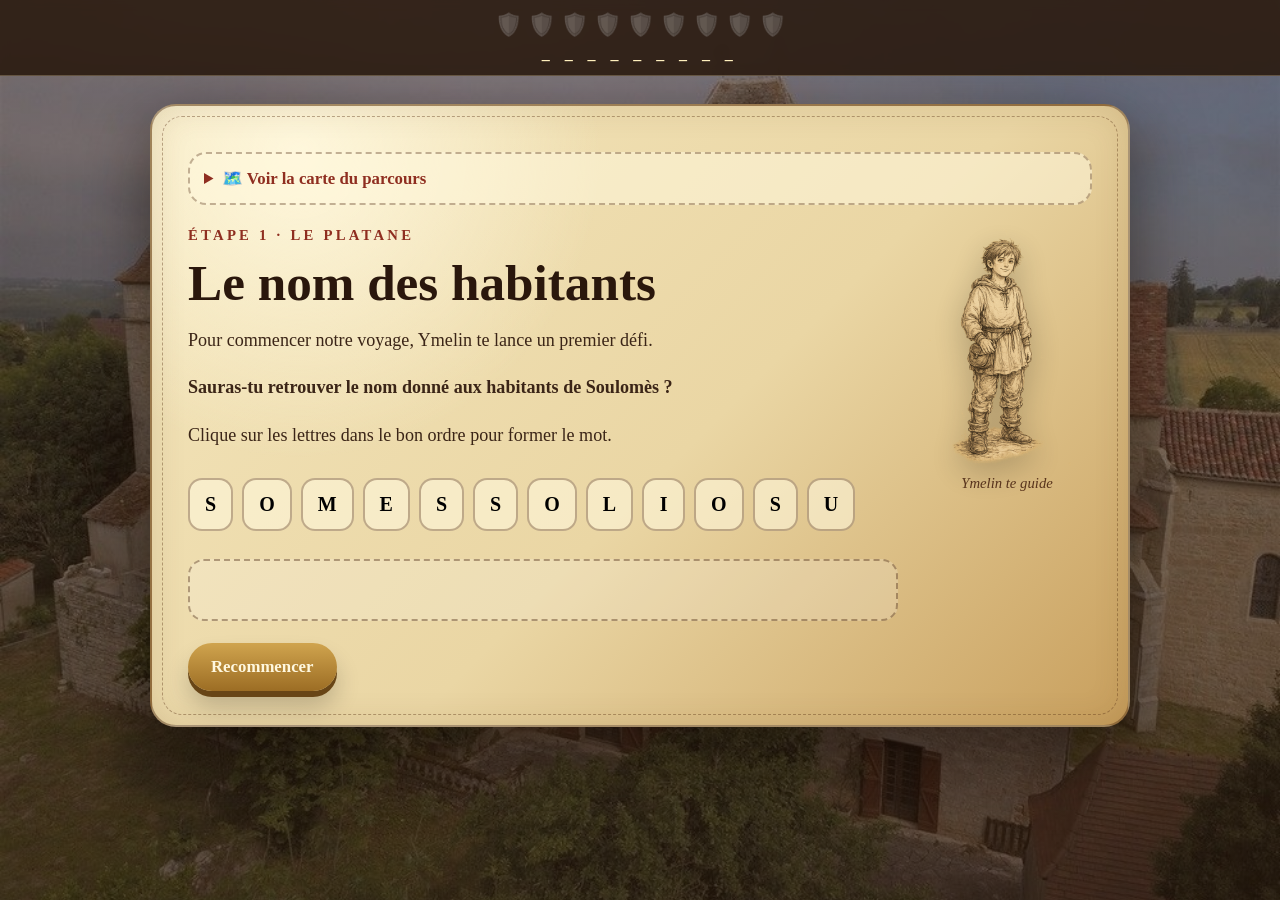
==== commit f7529cfd: "Add files via upload" ====
--- a/etape1.html
+++ b/etape1.html
@@ -1,4 +1,4 @@
-<!doctype html><html lang="fr"><head><meta charset="utf-8"><meta name="viewport" content="width=device-width, initial-scale=1"><title>Étape 1 · Le platane</title><link rel="stylesheet" href="style.css"></head><body><div class="topbar" data-topbar></div><main class="page"><article class="parchment game"><details class="map-box"><summary>🗺️ Voir la carte du parcours</summary><img src="carte-parcours.jpg" alt="Carte du parcours dans Soulomès" class="map-img"><p class="map-help">Les numéros indiquent les étapes du jeu. Repère-toi avec la place du village, la mairie, la mare du Cloup, la route de Théron, la Commanderie puis l’église Sainte-Marie-Madeleine.</p></details><div class="step-layout"><div><div class="kicker">Étape 1 · Le platane</div><h2>Le nom des habitants</h2><p class="story">Pour commencer notre voyage, Ymelin te lance un premier défi.</p><p class="story"><strong>Sauras-tu retrouver le nom donné aux habitants de Soulomès ?</strong></p><p class="story">Clique sur les lettres dans le bon ordre pour former le mot.</p><div id="letters" class="letters"></div><div id="answer" class="answerline"></div><div class="actions"><button class="btn secondary" id="reset">Recommencer</button></div><div id="success" class="message"><p>Bravo ! Les habitants de Soulomès sont les <strong>Soulomessois</strong>.</p><div class="letter-award">C</div><p class="path-note">Tu remportes la première lettre du mot mystère.</p><p><strong>Pour continuer :</strong> fais maintenant le tour de la place du village et cherche le QR code de l’étape 2.</p></div></div><aside><img src="ymelin.png" alt="Ymelin" class="ymelin-step"><div class="ymelin-caption">Ymelin te guide</div></aside></div></article></main><script src="app.js"></script><script>
+<!doctype html><html lang="fr"><head><meta charset="utf-8"><meta name="viewport" content="width=device-width, initial-scale=1"><title>Étape 1 · Le platane</title><link rel="stylesheet" href="style.css"></head><body><div class="topbar" data-topbar></div><main class="page"><article class="parchment game"><details class="map-box"><summary>🗺️ Voir la carte du parcours</summary><img src="carte-parcours.jpg" alt="Carte du parcours dans Soulomès" class="map-img"><p class="map-help">La carte reprend le plan réel du parcours. L’étape 5 est indiquée dans un encart car elle s’éloigne du cœur du village vers la Grange du Causse.</p></details><div class="step-layout"><div><div class="kicker">Étape 1 · Le platane</div><h2>Le nom des habitants</h2><p class="story">Pour commencer notre voyage, Ymelin te lance un premier défi.</p><p class="story"><strong>Sauras-tu retrouver le nom donné aux habitants de Soulomès ?</strong></p><p class="story">Clique sur les lettres dans le bon ordre pour former le mot.</p><div id="letters" class="letters"></div><div id="answer" class="answerline"></div><div class="actions"><button class="btn secondary" id="reset">Recommencer</button></div><div id="success" class="message"><p>Bravo ! Les habitants de Soulomès sont les <strong>Soulomessois</strong>.</p><div class="letter-award">C</div><p class="path-note">Tu remportes la première lettre du mot mystère.</p><p><strong>Pour continuer :</strong> fais maintenant le tour de la place du village et cherche le QR code de l’étape 2.</p><span class="quick-map" onclick="openMap()">Voir la carte du parcours</span></div></div><aside><img src="ymelin.png" alt="Ymelin" class="ymelin-step"><div class="ymelin-caption">Ymelin te guide</div></aside></div></article></main><script src="app.js"></script><script>
 const target="SOULOMESSOIS";const original="SOMESSOLIOSU".split("");let pool=[...original],answer=[];const letters=document.getElementById("letters"),answerBox=document.getElementById("answer");
 function draw(){letters.innerHTML="";answerBox.innerHTML="";pool.forEach((l,i)=>{const b=document.createElement("button");b.className="letter";b.textContent=l;b.onclick=()=>{answer.push(l);pool.splice(i,1);check();draw()};letters.appendChild(b)});answer.forEach((l,i)=>{const b=document.createElement("button");b.className="letter";b.textContent=l;b.onclick=()=>{pool.push(l);answer.splice(i,1);draw()};answerBox.appendChild(b)})}
 function check(){if(answer.join("")===target)setTimeout(()=>reveal("success",1),120)}document.getElementById("reset").onclick=()=>{pool=[...original];answer=[];document.getElementById("success").classList.remove("show");draw()};if(solvedSteps().includes(1))reveal("success");draw();
--- a/style.css
+++ b/style.css
@@ -7,17 +7,18 @@
 .parchment:before{content:"";position:absolute;inset:10px;border:1px dashed rgba(92,54,23,.40);border-radius:20px;pointer-events:none}.kicker{text-transform:uppercase;letter-spacing:.22em;font-weight:bold;color:var(--red);font-size:.92rem}
 h1{font-size:clamp(2.25rem,5.3vw,4.8rem);line-height:.95;margin:.22em 0 .28em;color:#2a170c}h1::first-letter{color:#8f2e20;text-shadow:1px 1px 0 rgba(255,238,190,.75)}
 h2{font-size:clamp(1.9rem,4vw,3.25rem);line-height:1;margin:.25em 0;color:#2a170c}.lead{font-weight:bold;font-size:1.22rem;line-height:1.45}.story{font-size:1.13rem;line-height:1.62}
-.ymelin{width:min(410px,80vw);display:block;margin:0 auto;filter:drop-shadow(0 18px 24px rgba(0,0,0,.35));opacity:.95}
+.ymelin{width:min(410px,80vw);display:block;margin:0 auto;filter:drop-shadow(0 18px 24px rgba(0,0,0,.35));opacity:.98}
 .btn{border:0;border-radius:999px;background:linear-gradient(#a83a2d,#7a2319);color:#fff8df;padding:14px 23px;font-size:1.05rem;font-weight:bold;text-decoration:none;display:inline-block;cursor:pointer;box-shadow:0 6px 0 #4d160f,0 16px 25px rgba(0,0,0,.25);font-family:Georgia,'Times New Roman',serif}
 .btn.secondary{background:linear-gradient(#d0a44e,#9c6d24);box-shadow:0 6px 0 #684516,0 16px 25px rgba(0,0,0,.20)}.actions{display:flex;flex-wrap:wrap;gap:12px;margin-top:22px}
 .reset-progress{margin-top:10px;font-size:.92rem;color:#6b3f23;text-decoration:underline;background:none;border:0;cursor:pointer;font-family:Georgia,'Times New Roman',serif}
 .topbar{position:sticky;top:0;z-index:10;background:rgba(39,23,11,.86);backdrop-filter:blur(5px);padding:12px 2vw;border-bottom:1px solid rgba(255,238,190,.25)}
 .progress{display:flex;justify-content:center;gap:6px;flex-wrap:wrap}.shield{opacity:.28;font-size:22px;filter:grayscale(1)}.shield.filled{opacity:1;filter:none}.mystery{text-align:center;color:#fff0bd;font-weight:bold;letter-spacing:.34em;margin-top:7px}
-.game{max-width:900px;margin:28px auto}.choice,.letter{border:2px solid rgba(83,48,20,.35);background:rgba(255,248,221,.58);border-radius:14px;padding:13px 15px;margin:10px 0;cursor:pointer;font-weight:bold;transition:.15s;font-family:Georgia,'Times New Roman',serif;font-size:1rem}
+.game{max-width:980px;margin:28px auto}.choice,.letter{border:2px solid rgba(83,48,20,.35);background:rgba(255,248,221,.58);border-radius:14px;padding:13px 15px;margin:10px 0;cursor:pointer;font-weight:bold;transition:.15s;font-family:Georgia,'Times New Roman',serif;font-size:1rem}
 .choice{display:block}.choice:hover,.letter:hover{transform:translateY(-1px);background:rgba(255,248,221,.86)}.choice.selected{outline:3px solid rgba(184,138,57,.48)}
 .letters{display:flex;gap:9px;flex-wrap:wrap;margin:18px 0}.letter{min-width:43px;text-align:center;font-size:1.25rem;display:inline-block}.answerline{min-height:62px;display:flex;gap:9px;flex-wrap:wrap;padding:10px;border:2px dashed rgba(75,42,18,.40);border-radius:16px;background:rgba(255,255,255,.18)}
 .message{margin-top:20px;padding:17px;border-radius:16px;background:rgba(255,248,221,.72);border-left:7px solid var(--gold);display:none}.message.show{display:block}.letter-award{font-size:4rem;color:var(--red);font-weight:bold;text-align:center;margin:8px 0}.path-note{font-weight:bold;color:var(--red)}
 fieldset{border:0;margin:18px 0;padding:0}legend{font-weight:bold;font-size:1.12rem;margin-bottom:8px}input{margin-right:8px}
-.map-box{margin:12px 0 22px;padding:14px;border-radius:18px;background:rgba(255,248,221,.55);border:2px dashed rgba(83,48,20,.35)}.map-box summary{cursor:pointer;font-weight:bold;color:var(--red);font-size:1.05rem}.map-img{width:100%;max-width:720px;display:block;margin:14px auto 8px;border-radius:14px;border:2px solid rgba(83,48,20,.35);box-shadow:0 8px 18px rgba(0,0,0,.18)}.map-help{font-size:.98rem;line-height:1.45}
-.step-layout{display:grid;grid-template-columns:minmax(0,1fr) 170px;gap:24px;align-items:start}.ymelin-step{width:160px;max-width:100%;opacity:.92;filter:drop-shadow(0 10px 16px rgba(0,0,0,.22));position:sticky;top:96px}.ymelin-caption{text-align:center;font-style:italic;font-size:.92rem;color:var(--brown);margin-top:4px}
+.map-box{margin:12px 0 22px;padding:14px;border-radius:18px;background:rgba(255,248,221,.55);border:2px dashed rgba(83,48,20,.35)}.map-box summary{cursor:pointer;font-weight:bold;color:var(--red);font-size:1.05rem}.map-img{width:100%;max-width:880px;display:block;margin:14px auto 8px;border-radius:14px;border:2px solid rgba(83,48,20,.35);box-shadow:0 8px 18px rgba(0,0,0,.18)}.map-help{font-size:.98rem;line-height:1.45}
+.step-layout{display:grid;grid-template-columns:minmax(0,1fr) 170px;gap:24px;align-items:start}.ymelin-step{width:160px;max-width:100%;opacity:.98;filter:drop-shadow(0 10px 16px rgba(0,0,0,.22));position:sticky;top:96px}.ymelin-caption{text-align:center;font-style:italic;font-size:.92rem;color:var(--brown);margin-top:4px}
+.quick-map{display:inline-block;margin-top:10px;color:var(--red);font-weight:bold;text-decoration:underline;cursor:pointer}
 @media(max-width:820px){.hero{grid-template-columns:1fr}.parchment{padding:24px 22px}.ymelin{max-width:310px}.mystery{letter-spacing:.18em}.shield{font-size:18px}.step-layout{grid-template-columns:1fr}.ymelin-step{width:135px;position:static;margin:0 auto}}
